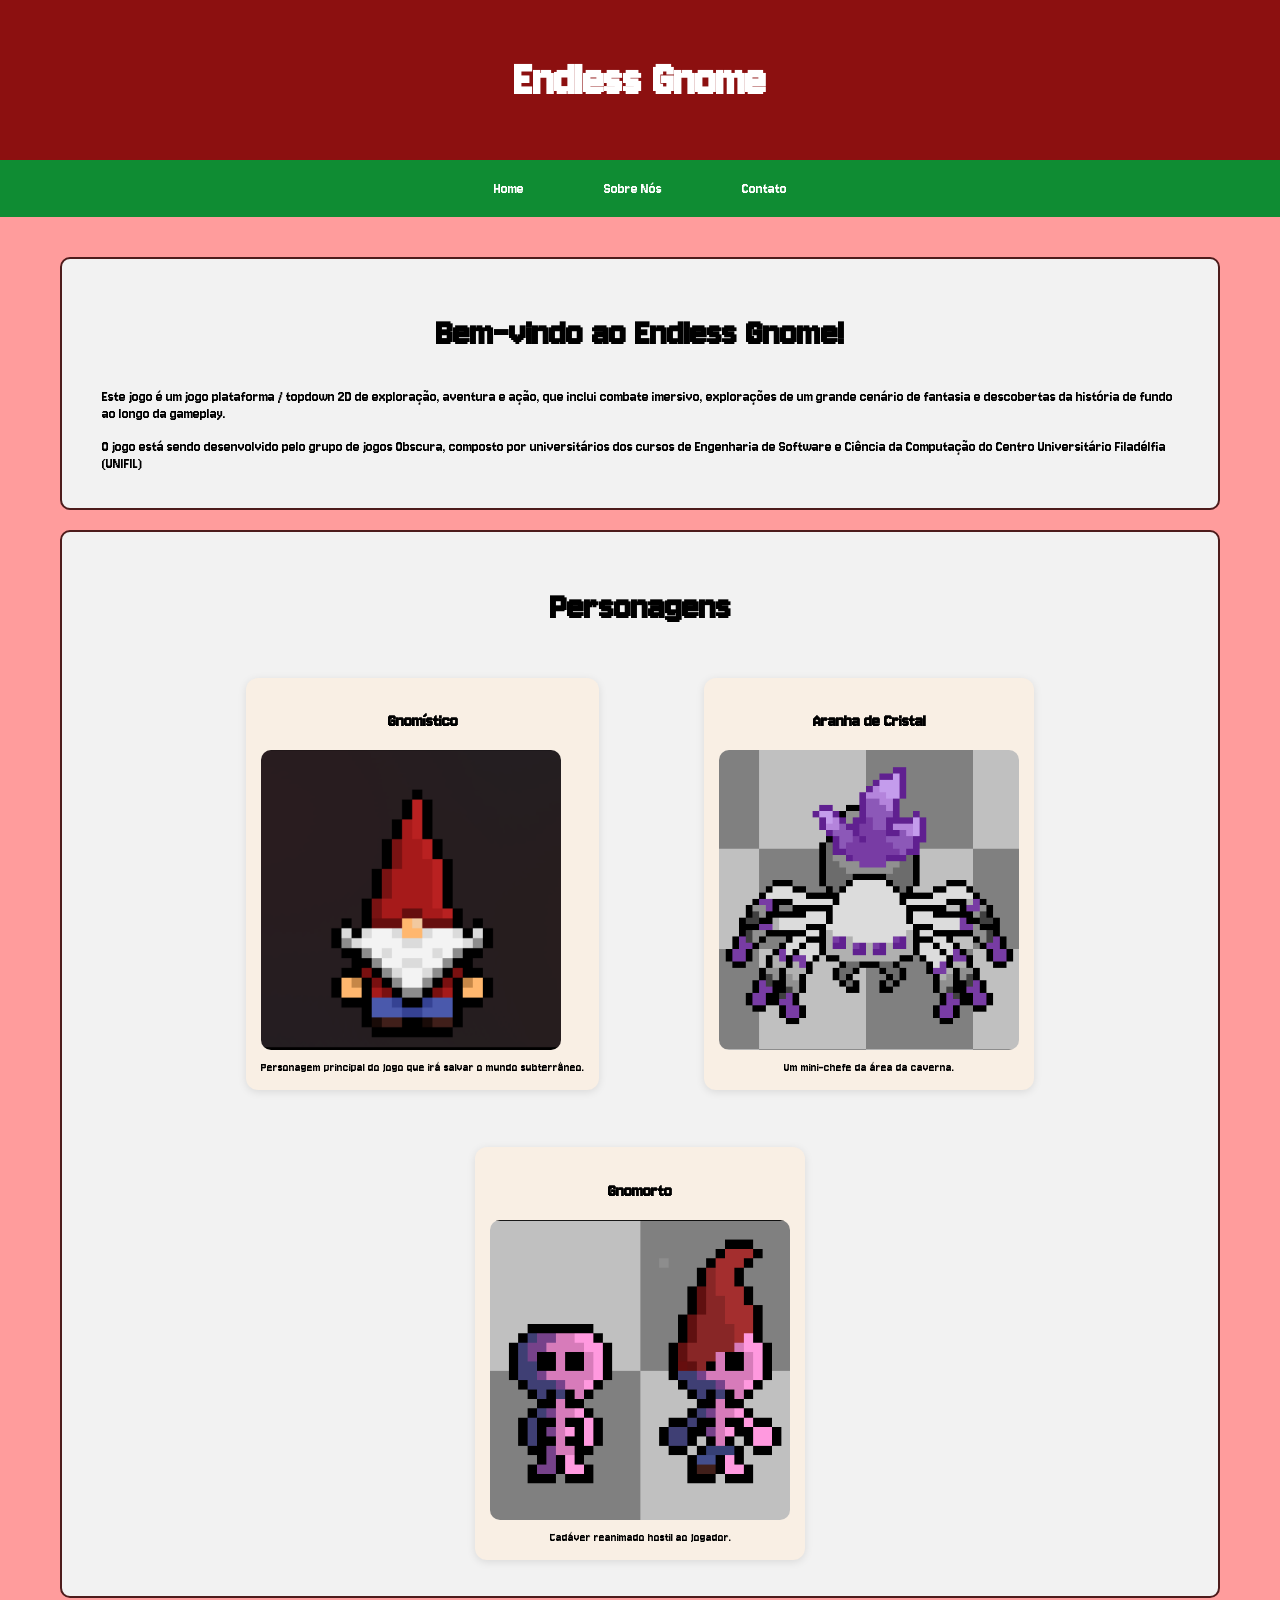
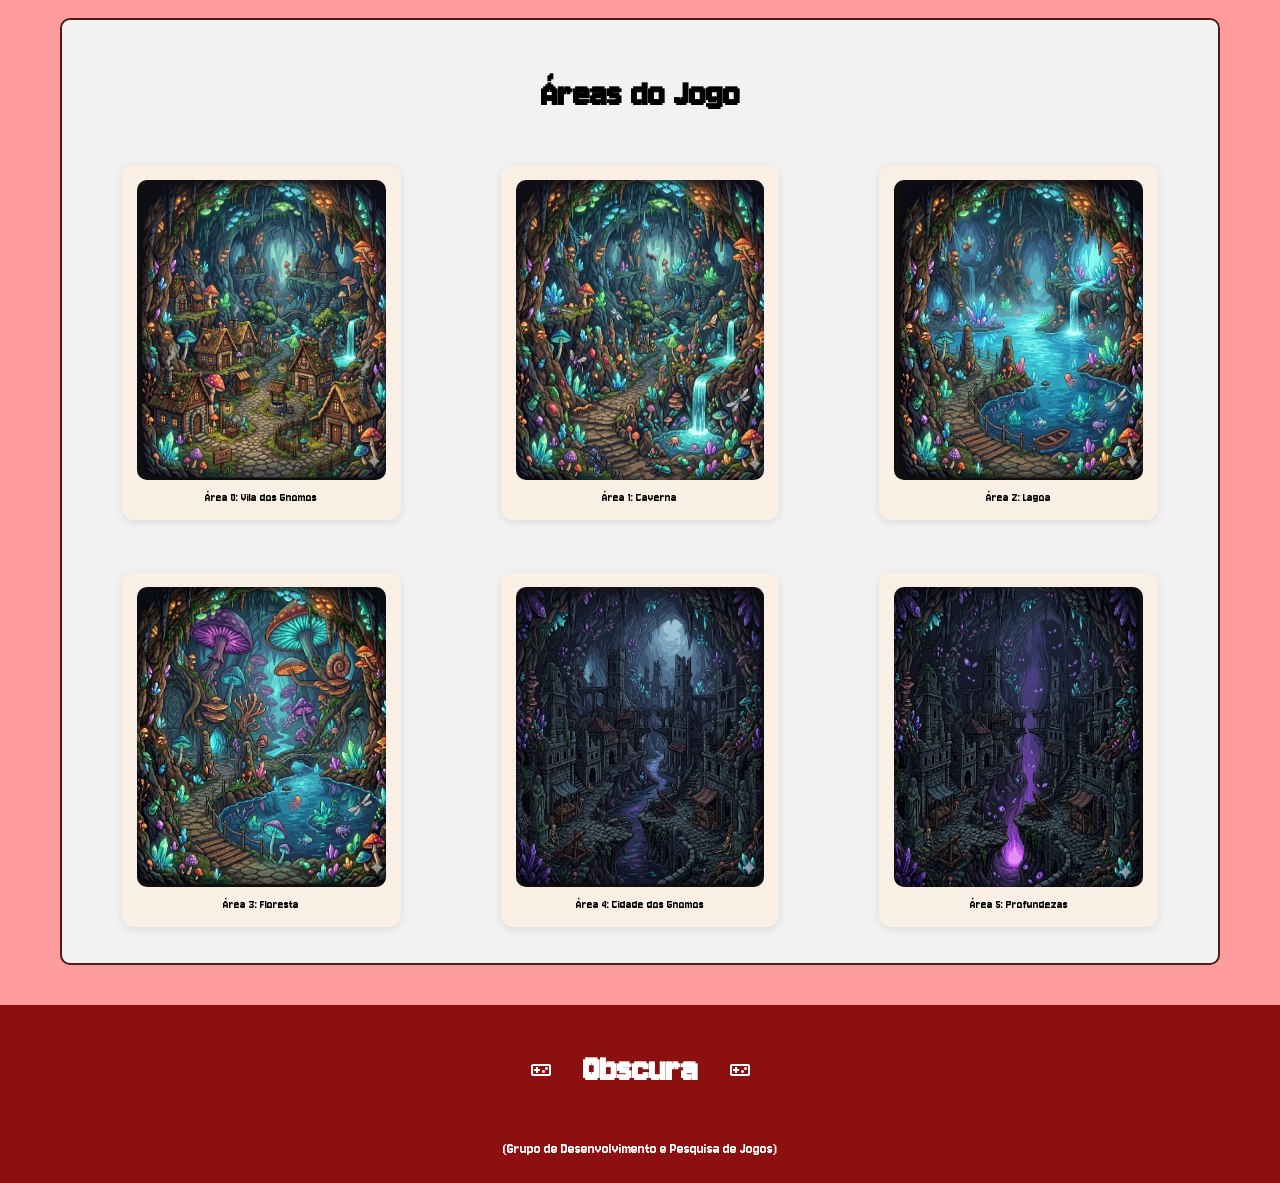
==== Atividade 03/pages/index.html @ 2c0fcda0 "feat(index.html): adição de personagens e áreas Implementação das seções com personagens e áreas do " ====
<!DOCTYPE html>
<html lang="en">
<head>
    <meta charset="UTF-8">
    <meta name="viewport" content="width=device-width, initial-scale=1.0">
    <link rel="icon" type="image/png" href="../assets/images/icon.png">
    <link rel="stylesheet" href="https://fonts.googleapis.com/css2?family=Material+Symbols+Outlined:opsz,wght,FILL,GRAD@24,400,0,0&icon_names=videogame_asset">
    <link rel="preconnect" href="https://fonts.googleapis.com">
    <link rel="preconnect" href="https://fonts.gstatic.com" crossorigin>
    <link href="https://fonts.googleapis.com/css2?family=Jersey+10&display=swap" rel="stylesheet">
    <link rel="stylesheet" href="../css/style.css">
    <title>Endless Gnome</title>
</head>
<body>

    <!-- Em Trio
     1°) Guilherme Perez Soares da Silva
     2°) Henrique Yuji Toda
     3°) Nathan Mitchell de Melo Correia
     -->

    <header>
        <h1>Endless Gnome</h1>
    </header>
    <nav>
        <ul id="sites">
            <li><a href="index.html">Home</a></li>
            <li><a href="sobre.html">Sobre Nós</a></li>
            <li><a href="contato.html">Contato</a></li>
        </ul>
    </nav>
    <main id="principal">
        <section>
            <h2>Bem-vindo ao Endless Gnome!</h2>
            <p> Este jogo é um jogo plataforma / topdown 2D de exploração, aventura e ação, que inclui combate imersivo, explorações de um grande cenário de fantasia e descobertas da história de fundo ao longo da gameplay. </p>
            <p>
                O jogo está sendo desenvolvido pelo grupo de jogos Obscura, composto por universitários dos cursos de Engenharia de Software e Ciência da Computação do Centro Universitário Filadélfia (UNIFIL)
            </p>
        </section>

        <section>
            <h2> Personagens </h2>
            <div id="characters">
                <figure>
                    <h3>Gnomístico</h3>
                    <img src="../assets/images/gnome.png" alt="Gnomo">
                    <figcaption>
                        Personagem principal do jogo que irá salvar o mundo subterrâneo.
                    </figcaption>
                </figure>
                <figure>
                    <h3>Aranha de Cristal</h3>
                    <img src="../assets/images/spider.png" alt="Aranha de Cristal">
                    <figcaption>
                        Um mini-chefe da área da caverna.
                    </figcaption>
                </figure>
                <figure>
                    <h3>Gnomorto</h3>
                    <img src="../assets/images/gnomorto.png" alt="Gnomorto">
                    <figcaption>
                        Cadáver reanimado hostil ao jogador.
                    </figcaption>
                </figure>
            </div>
        </section>

        <section>
            <h2> Áreas do Jogo </h2>
            <article id="game-areas">
                <figure>
                    <img src="../assets/images/gnome-village.png" alt="Vila dos Gnomos">
                    <figcaption>Área 0: Vila dos Gnomos</figcaption>
                </figure>
                <figure>
                    <img src="../assets/images/cave.png" alt="Caverna">
                    <figcaption>Área 1: Caverna</figcaption>
                </figure>
                <figure>
                    <img src="../assets/images/lake.png" alt="Lagoa">
                    <figcaption>Área 2: Lagoa </figcaption>
                </figure>
                <figure>
                    <img src="../assets/images/forest.png" alt="Floresta">
                    <figcaption>Área 3: Floresta </figcaption>
                </figure>
                <figure>
                    <img src="../assets/images/gnome-abandoned-city.png" alt="Cidade dos Gnomos">
                    <figcaption>Área 4: Cidade dos Gnomos</figcaption>
                </figure>
                <figure>
                    <img src="../assets/images/void.png" alt="Profundezas">
                    <figcaption>Área 5: Profundezas</figcaption>
                </figure>
            </article>
            
        </section>

     </main>
     <footer>
        <div>
            <span class="material-symbols-outlined"> videogame_asset</span>
            <h2> Obscura</h2>
            <span class="material-symbols-outlined"> videogame_asset</span>
        </div>
         <p> (Grupo de Desenvolvimento e Pesquisa de Jogos)</p>
     </footer>
</body>
</html>
---- Atividade 03/css/style.css ----
html {
    box-sizing: border-box;
}

html, body {
    margin: 0;
    padding: 0;
    height: 100%;
}

body {
    font-family: "Jersey 10", sans-serif;
    padding: 0;
    min-width: 100vh;
}

header {
    background-color: #8C1010;
    color: white;
    padding: 20px;
    text-align: center;
    font-family: "Jersey 10", sans-serif;
    font-weight: 400;
    font-style: normal;
    font-size: 25px;
}

#sites {
    margin: 0;
    background-color: #0F8C33;
    color: rgb(255, 255, 255);
    display: flex;
    justify-content: center;
    padding: 0;
    list-style-type: none;
    gap: 30px;
}

#sites li :hover{
    background-color: #4D1C1C;
    color: rgb(255, 255, 255);
}

#sites a {
    display: block;
    padding: 20px 25px;
    color: rgb(255, 255, 255);
    text-decoration: none;
}

#characters {
    display: flex;
    text-align: center;
    justify-content: center;
    align-items: center;
    flex-direction: row;
    gap: 25px;
    flex-wrap: wrap;
    margin-top: 20px;
}

#characters figure {
    grid-template-columns: repeat(3, 1fr);
}

#game-areas {
    display: grid;
    grid-template-columns: repeat(3, 1fr);
    gap: 20px;
    margin-top: 20px;
    text-align: center;
    justify-content: center;
    align-items: center;
}

#game-areas figure {
    display: flex;
    flex-direction: column;
    align-items: center;
    text-align: center;
}

#game-areas figure img {
    width: 100%;
    max-width: 380px;
    border-radius: 10px;
    display: block;
}

#characters figure,
#game-areas figure {
    background-color: #F9EFE4;
    border-radius: 12px;
    padding: 15px;

    transition: transform 0.3s ease,
    box-shadow 0.3s ease;

    box-shadow: 0 2px 8px rgba(0,0,0,0.1);
}

#characters figure:hover,
#game-areas figure:hover {
    transform: translateY(-8px);

    box-shadow: 0 8px 18px rgba(0,0,0,0.2);
}

#principal {
    max-width: 100px;
    margin: 0 auto;
    width: 100%;
    box-sizing: border-box;
    max-width:15000px;
    padding:20px;
    padding: 20px 40px;
    background-color: #FF9C9C;
}

img {
    display: block;
    width: 300px;
    height: 300px;
    border-radius: 10px;
    justify-content: center;
}

figcaption {
    text-align: center;
    justify-content: center;
    font-size: smaller;
    margin-top: 10px;
}

section {
    margin: 20px;
    background-color: #F2F2F2;
    padding: 20px;
    border-radius: 10px;
    border: 2px solid #4D1C1C;
}

h2 {
    text-align: center;
    font-size: 40px;
}

h2, p {
    margin-left:20px;
    margin-right:20px;
}

footer {
    background-color: #8C1010;
    color: white;
    text-align: center;
    padding: 10px;
    font-family: "Jersey 10", sans-serif;
    font-weight: 400;
    font-style: normal;
    animation-name: colorido;
    animation-duration: 4s;
    animation-iteration-count: infinite;
}

footer div {
    display: flex;
    align-items: center;
    justify-content: center;
    gap: 10px;

}

@keyframes colorido {
    0% {background-color: #0F8C33;}
    25% {background-color:#4D1C1C;}
    50% {background-color:#183721;}
    75% {background-color:#4D1C1C;}
    100% {background-color:#0F8C33;}
}
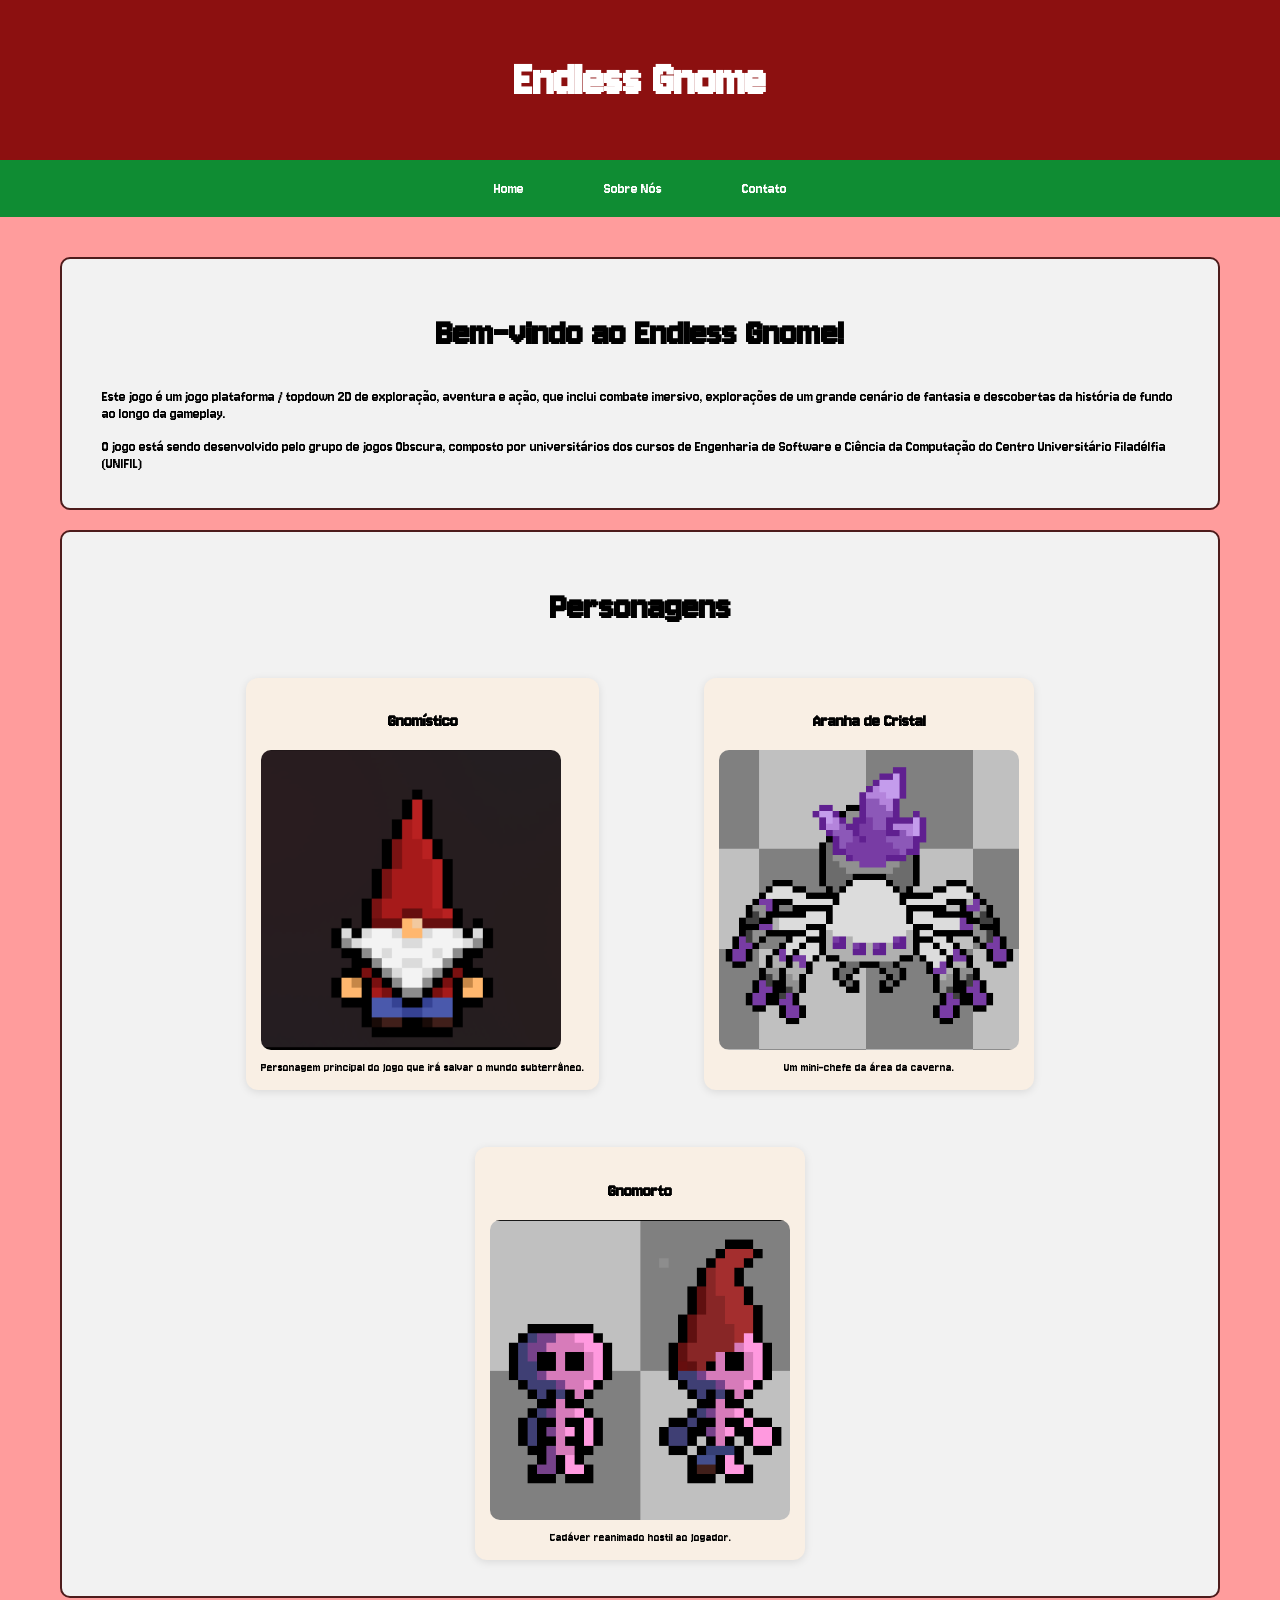
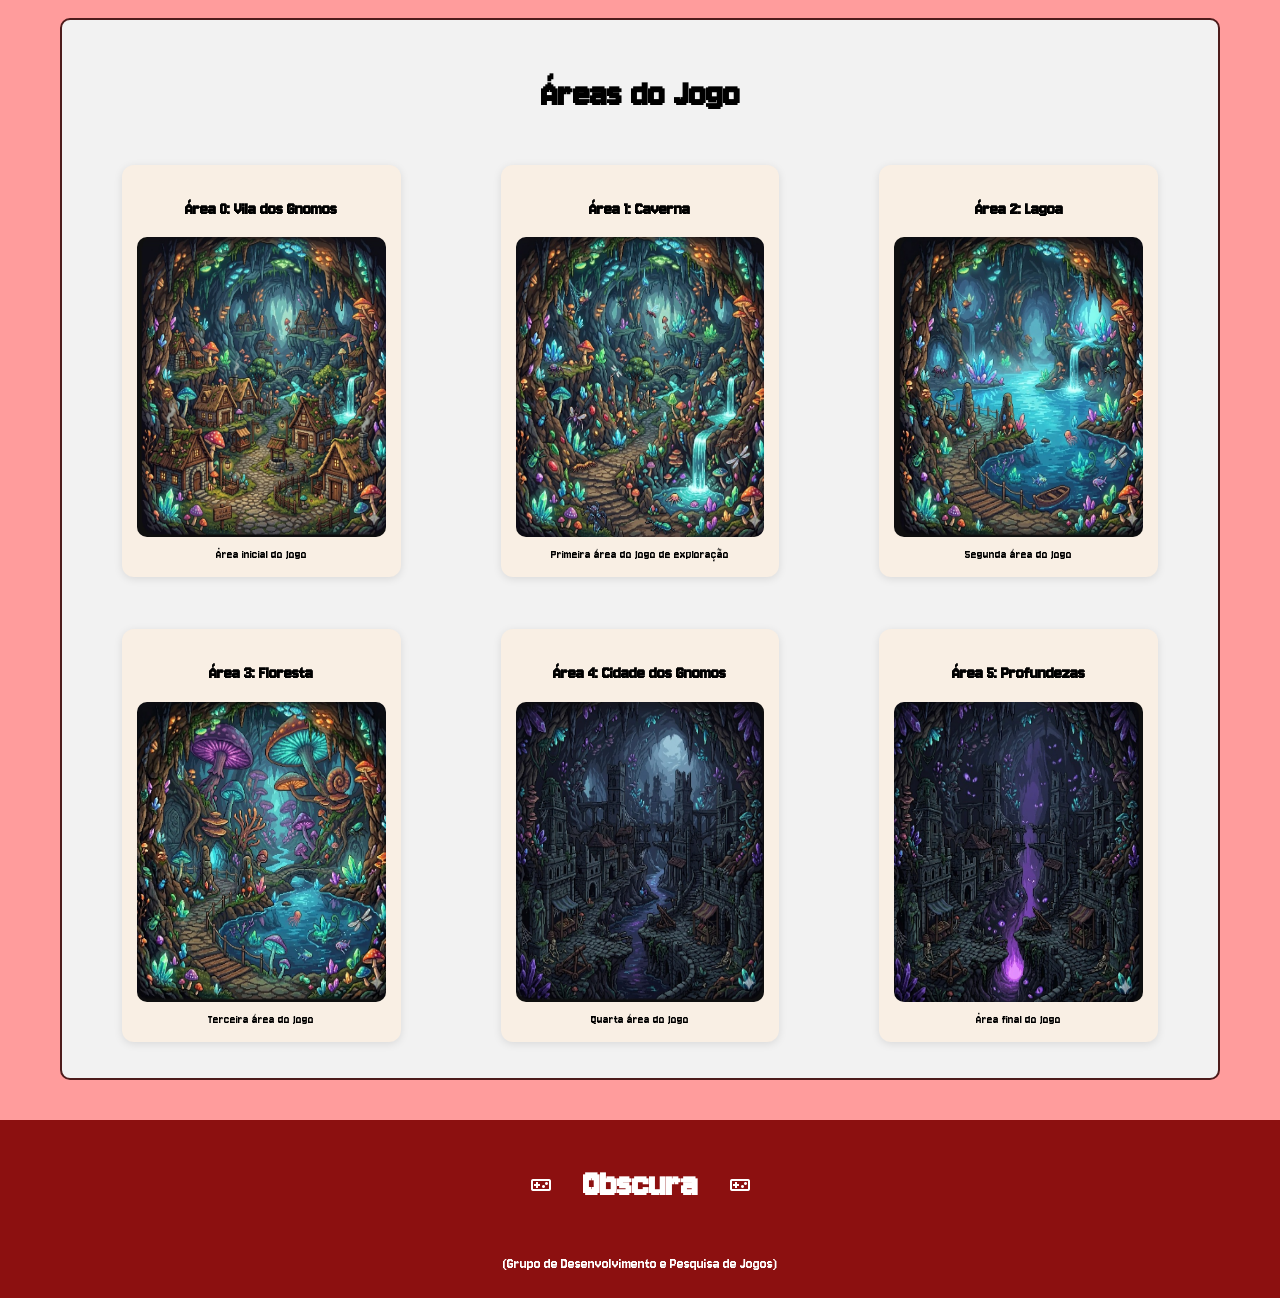
==== commit 6d36af87: "descrição das áreas do jogo" ====
--- a/Atividade 03/pages/index.html
+++ b/Atividade 03/pages/index.html
@@ -69,28 +69,35 @@
             <h2> Áreas do Jogo </h2>
             <article id="game-areas">
                 <figure>
+                    <h3>Área 0: Vila dos Gnomos</h3>
                     <img src="../assets/images/gnome-village.png" alt="Vila dos Gnomos">
-                    <figcaption>Área 0: Vila dos Gnomos</figcaption>
+                    <figcaption>Área inicial do jogo</figcaption>
                 </figure>
                 <figure>
+                    <h3>Área 1: Caverna</h3>
                     <img src="../assets/images/cave.png" alt="Caverna">
-                    <figcaption>Área 1: Caverna</figcaption>
+                    <figcaption>Primeira área do jogo de exploração</figcaption>
                 </figure>
                 <figure>
+                    <h3>Área 2: Lagoa</h3>
                     <img src="../assets/images/lake.png" alt="Lagoa">
-                    <figcaption>Área 2: Lagoa </figcaption>
+                    <figcaption>Segunda área do jogo</figcaption>
                 </figure>
                 <figure>
+                    <h3>Área 3: Floresta</h3>
                     <img src="../assets/images/forest.png" alt="Floresta">
-                    <figcaption>Área 3: Floresta </figcaption>
+                    <figcaption>Terceira área do jogo</figcaption>
+                </figure>
                 </figure>
                 <figure>
+                    <h3>Área 4: Cidade dos Gnomos</h3>
                     <img src="../assets/images/gnome-abandoned-city.png" alt="Cidade dos Gnomos">
-                    <figcaption>Área 4: Cidade dos Gnomos</figcaption>
+                    <figcaption>Quarta área do jogo</figcaption>
                 </figure>
                 <figure>
+                    <h3>Área 5: Profundezas</h3>
                     <img src="../assets/images/void.png" alt="Profundezas">
-                    <figcaption>Área 5: Profundezas</figcaption>
+                    <figcaption>Área final do jogo</figcaption>
                 </figure>
             </article>
             
--- a/Atividade 03/css/style.css
+++ b/Atividade 03/css/style.css
@@ -92,17 +92,14 @@
     background-color: #F9EFE4;
     border-radius: 12px;
     padding: 15px;
-
     transition: transform 0.3s ease,
     box-shadow 0.3s ease;
-
     box-shadow: 0 2px 8px rgba(0,0,0,0.1);
 }
 
 #characters figure:hover,
 #game-areas figure:hover {
     transform: translateY(-8px);
-
     box-shadow: 0 8px 18px rgba(0,0,0,0.2);
 }
 
@@ -179,3 +176,52 @@
     100% {background-color:#0F8C33;}
 }
 
+@media (max-width: 768px) {
+
+    #sites {
+        flex-direction: column;
+        gap: 0;
+        align-items: center;
+    }
+
+    #sites li {
+        width: 100%;
+        text-align: center;
+    }
+
+    #principal {
+        padding: 15px;
+    }
+
+    #characters {
+        flex-direction: column;
+        align-items: center;
+    }
+
+    #game-areas {
+        grid-template-columns: 1fr;
+    }
+
+    #characters img,
+    #game-areas img {
+        max-width: 100%;
+    }
+
+    footer div {
+        flex-direction: column;
+        text-align: center;
+    }
+
+    h1 {
+        font-size: 2rem;
+    }
+
+    h2 {
+        font-size: 1.5rem;
+    }
+
+    p {
+        font-size: 1rem;
+    }
+}
+
